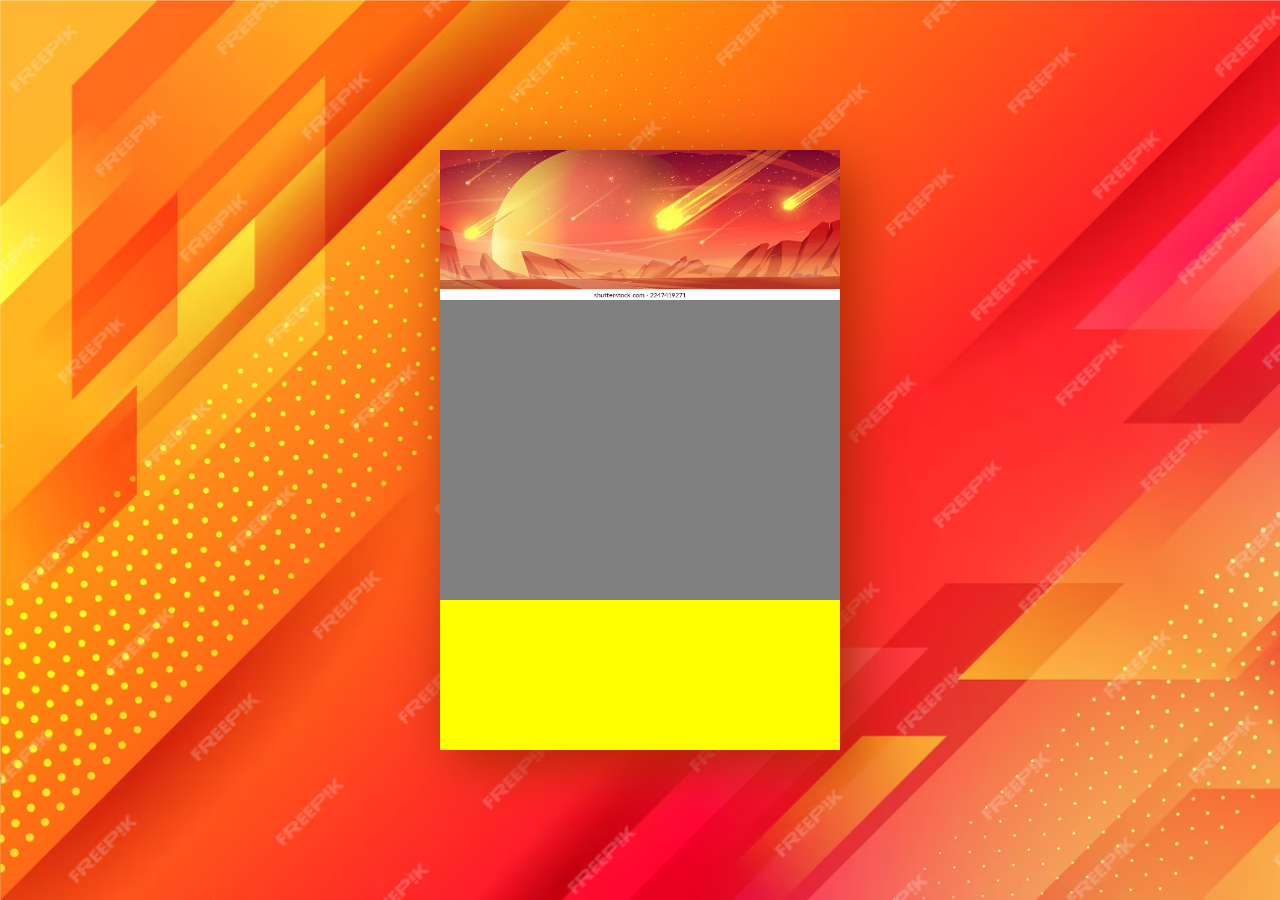
==== 05-pokecard/index.html @ 4b3bef4a "creacion proyecto 5, inicio" ====
<!DOCTYPE html>
<html lang="en">
<head>
    <meta charset="UTF-8">
    <meta name="viewport" content="width=device-width, initial-scale=1.0">
    <link rel="stylesheet" href="./styles.css">
    <link rel="stylesheet" href="https://cdnjs.cloudflare.com/ajax/libs/font-awesome/6.6.0/css/all.min.css" integrity="sha512-Kc323vGBEqzTmouAECnVceyQqyqdsSiqLQISBL29aUW4U/M7pSPA/gEUZQqv1cwx4OnYxTxve5UMg5GT6L4JJg==" crossorigin="anonymous" referrerpolicy="no-referrer" />
    <title>PokeCard</title>
</head>
<body>
    <div class="container">
        <img src="./assets/aster.webp" alt="asteroide" class="img__style">
        <div class="image__info"></div>
        <div class="skills__info"></div>
    </div>
</body>
</html>
---- 05-pokecard/styles.css ----
@import url('https://fonts.googleapis.com/css2?family=Roboto:ital,wght@0,100;0,300;0,400;0,500;0,700;0,900;1,100;1,300;1,400;1,500;1,700;1,900&display=swap');

*{
    margin: 0;
    padding: 0;
    box-sizing: border-box;
    font-family: "roboto";
}

body{
    background-image: url("./assets/fondo.avif");
    background-repeat: no-repeat;
    background-size: cover;
    display: flex;
    align-items: center;
    justify-content: center;
    height: 100vh;
}

.container{
    width: 400px;
    height: 600px;
    background-color: #fff;
    border-radius: 25px;
    box-shadow: 12px 12px 55px rgb(168, 42, 0);
    display: flex;
    flex-direction: column;
}


.img__style{
    height: 25%;
    background-color: blue;
    z-index: 1;
}

.image__info{
    height: 50%;
    background-color: gray;
    z-index: 2;
}

.skills__info{
    height: 25%;
    background-color: yellow;
}
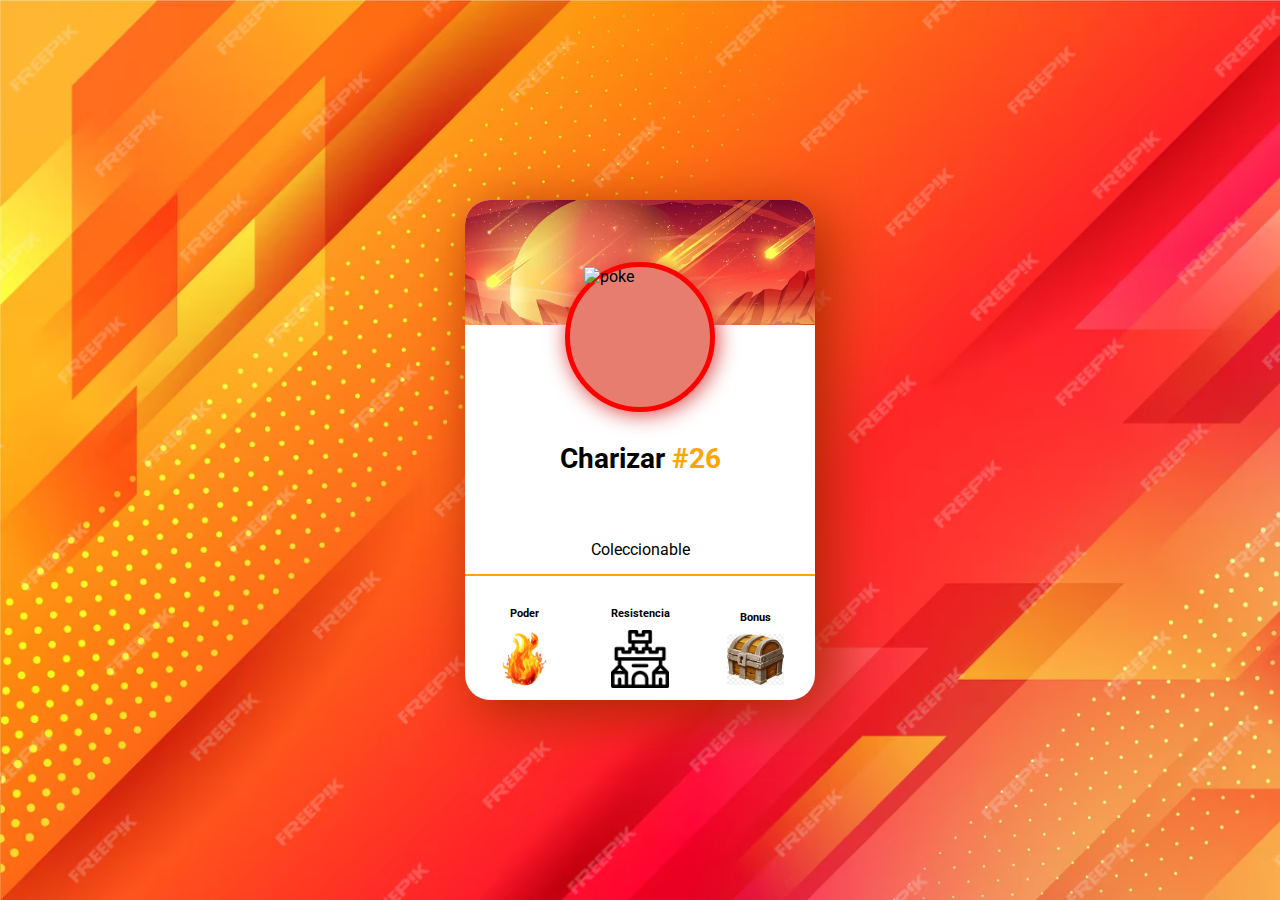
==== commit 635acf54: "terminado proyecto 5, pokecard" ====
--- a/05-pokecard/index.html
+++ b/05-pokecard/index.html
@@ -9,9 +9,31 @@
 </head>
 <body>
     <div class="container">
-        <img src="./assets/aster.webp" alt="asteroide" class="img__style">
-        <div class="image__info"></div>
-        <div class="skills__info"></div>
+        <span  class="img__style"> </span> 
+        <div class="image__info">
+            <div class="poke__circle">
+                <img src="https://img.pokemondb.net/sprites/home/normal/charizard-mega-y.png" alt="poke" class="poke__img">
+            </div>
+            <div class="img__text">
+                <h3>Charizar <span>#26</span> </h3>
+            </div>
+            <p>Coleccionable</p>
+        </div>
+        <span class="divider"></span>
+        <div class="skills__info">
+            <div class="skill__item">
+                <h6>Poder</h6>
+                <img src="./assets/llama2.png" alt="poder">
+            </div>
+            <div class="skill__item">
+                <h6>Resistencia</h6>
+                <img src="./assets/fortaleza.png" alt="resistencia">
+            </div>
+            <div class="skill__item">
+                <h6>Bonus</h6>
+                <img src="./assets/tesoro2.png" alt="bonus">
+            </div>
+        </div>
     </div>
 </body>
 </html>--- a/05-pokecard/styles.css
+++ b/05-pokecard/styles.css
@@ -16,10 +16,15 @@
     justify-content: center;
     height: 100vh;
 }
+.divider{
+    width: 350px;
+    border: thin solid;
+    color: orange;
+}
 
 .container{
-    width: 400px;
-    height: 600px;
+    width: 350px;
+    height: 500px;
     background-color: #fff;
     border-radius: 25px;
     box-shadow: 12px 12px 55px rgb(168, 42, 0);
@@ -30,17 +35,94 @@
 
 .img__style{
     height: 25%;
-    background-color: blue;
     z-index: 1;
+    background-image: url('./assets/aster.webp');
+    border-top-left-radius: 25px;
+    border-top-right-radius: 25px;
+    background-size: cover;
 }
 
 .image__info{
     height: 50%;
-    background-color: gray;
     z-index: 2;
+    position: relative;
+    display: flex;
+    flex-direction: column;
+    justify-content: flex-end;
 }
 
 .skills__info{
     height: 25%;
-    background-color: yellow;
-}+}
+
+
+.poke__circle{
+    width: 150px;
+    height: 150px;
+    background-color: rgb(231, 125, 111);
+    border-radius: 50%;
+    border: 5px solid red;
+    display: flex;
+    justify-content: center;
+    align-items: center;
+    align-self: center;
+    position: absolute;
+    top: -25%;
+    box-shadow: 2px 2px 21px rgb(216, 59, 59);
+}
+
+.poke__img{
+    width: 80%;
+    position: absolute;
+    top: 0%;
+}
+
+.img__text{
+    margin-bottom: 65px;
+    align-self: center;
+    font-size: 1.5rem;
+}
+
+.img__text span{
+    color: orange;
+}
+
+.image__info p{
+    align-self: center;
+    margin-bottom: 15px;
+}
+
+.skills__info{
+    display: flex;
+    justify-content: center;
+}
+
+.skill__item{
+    width: 33%;
+    display: flex;
+    flex-direction: column;
+    justify-content: center;
+    align-items: center;
+}
+
+.skill__item h6{
+    text-align: center;
+    padding: 20px 0px 10px 0px;
+}
+
+.skill__item img{
+    width: 50%;
+
+}
+
+
+
+
+
+
+
+
+
+
+
+
